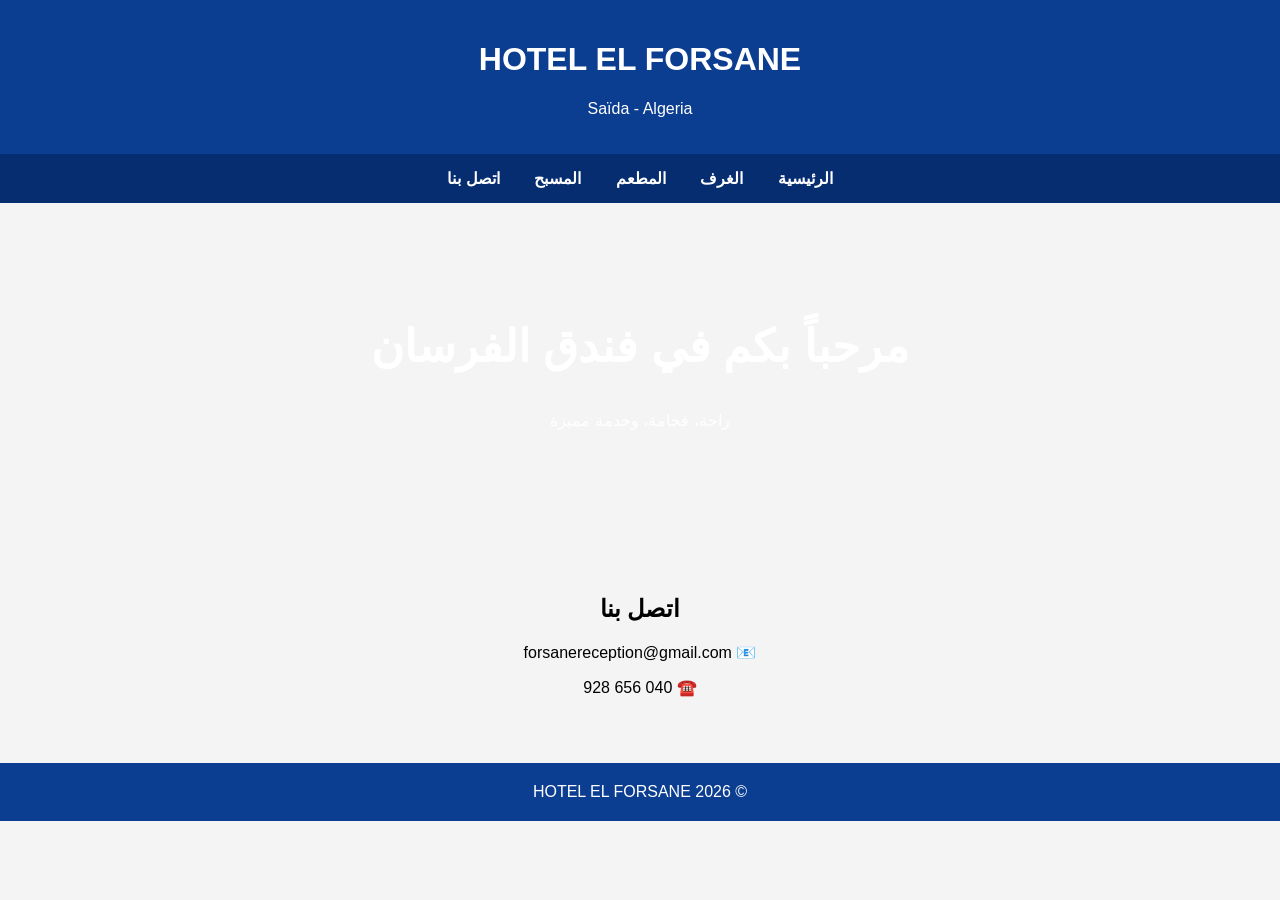
==== index.html @ 18ffa5e2 "Create index.html" ====
<!DOCTYPE html>
<html lang="ar" dir="rtl">
<head>
<meta charset="UTF-8">
<meta name="viewport" content="width=device-width, initial-scale=1.0">
<title>HOTEL EL FORSANE</title>

<style>
body{
margin:0;
font-family:Arial,sans-serif;
background:#f4f4f4;
}

header{
background:#0b3d91;
color:white;
padding:20px;
text-align:center;
}

nav{
background:#062d6f;
padding:15px;
text-align:center;
}

nav a{
color:white;
text-decoration:none;
margin:15px;
font-weight:bold;
}

.hero{
padding:80px 20px;
background:url('https://images.unsplash.com/photo-1566073771259-6a8506099945?w=1600') center/cover;
color:white;
text-align:center;
}

.hero h1{
font-size:45px;
}

.section{
padding:50px 20px;
text-align:center;
}

footer{
background:#0b3d91;
color:white;
padding:20px;
text-align:center;
}
</style>

</head>

<body>

<header>
<h1>HOTEL EL FORSANE</h1>
<p>Saïda - Algeria</p>
</header>

<nav>
<a href="#">الرئيسية</a>
<a href="#">الغرف</a>
<a href="#">المطعم</a>
<a href="#">المسبح</a>
<a href="#">اتصل بنا</a>
</nav>

<section class="hero">
<h1>مرحباً بكم في فندق الفرسان</h1>
<p>راحة، فخامة، وخدمة مميزة</p>
</section>

<section class="section">
<h2>اتصل بنا</h2>

<p>📧 forsanereception@gmail.com</p>

<p>☎️ 040 656 928</p>

</section>

<footer>

© HOTEL EL FORSANE 2026

</footer>

</body>
</html>
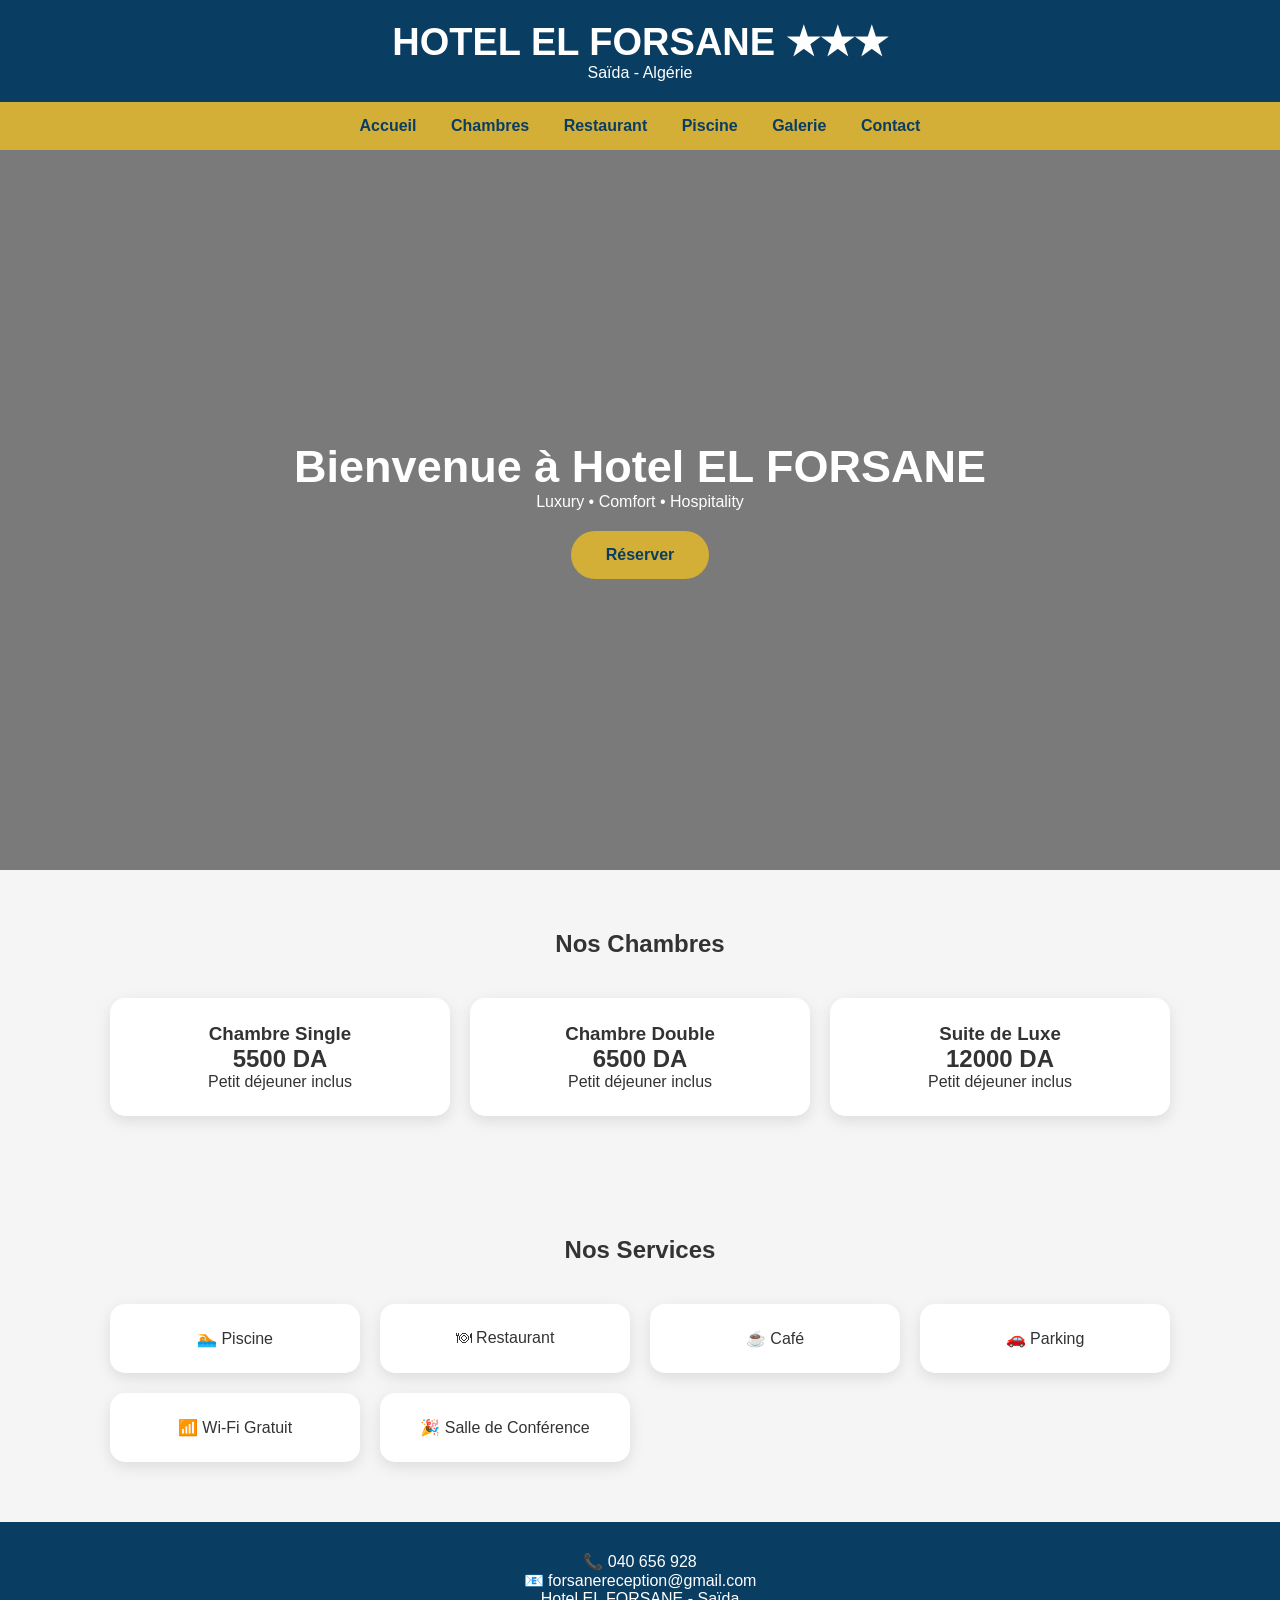
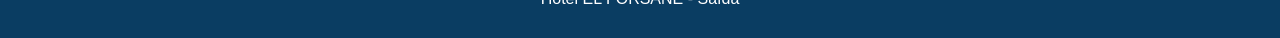
==== commit c56308c5: "Update index.html" ====
--- a/index.html
+++ b/index.html
@@ -1,57 +1,99 @@
 <!DOCTYPE html>
-<html lang="ar" dir="rtl">
+<html lang="fr">
 <head>
 <meta charset="UTF-8">
 <meta name="viewport" content="width=device-width, initial-scale=1.0">
-<title>HOTEL EL FORSANE</title>
+<title>Hotel EL FORSANE</title>
 
 <style>
+*{
+margin:0;
+padding:0;
+box-sizing:border-box;
+font-family:Arial,sans-serif;
+}
+
 body{
-margin:0;
-font-family:Arial,sans-serif;
-background:#f4f4f4;
+background:#f5f5f5;
+color:#333;
 }
 
 header{
-background:#0b3d91;
+background:#0A3D62;
 color:white;
 padding:20px;
 text-align:center;
 }
 
+header h1{
+font-size:38px;
+}
+
 nav{
-background:#062d6f;
+background:#D4AF37;
 padding:15px;
 text-align:center;
 }
 
 nav a{
-color:white;
+color:#0A3D62;
 text-decoration:none;
 margin:15px;
 font-weight:bold;
 }
 
 .hero{
-padding:80px 20px;
-background:url('https://images.unsplash.com/photo-1566073771259-6a8506099945?w=1600') center/cover;
+background:linear-gradient(rgba(0,0,0,.5),rgba(0,0,0,.5)),
+url("https://images.unsplash.com/photo-1566073771259-6a8506099945?w=1600");
+background-size:cover;
+background-position:center;
+height:80vh;
+display:flex;
+justify-content:center;
+align-items:center;
+flex-direction:column;
 color:white;
 text-align:center;
 }
 
-.hero h1{
+.hero h2{
 font-size:45px;
 }
 
-.section{
-padding:50px 20px;
+.btn{
+background:#D4AF37;
+padding:15px 35px;
+color:#0A3D62;
+text-decoration:none;
+margin-top:20px;
+border-radius:30px;
+font-weight:bold;
+}
+
+section{
+padding:60px 20px;
+max-width:1100px;
+margin:auto;
+}
+
+.cards{
+display:grid;
+grid-template-columns:repeat(auto-fit,minmax(250px,1fr));
+gap:20px;
+}
+
+.card{
+background:white;
+padding:25px;
+border-radius:15px;
+box-shadow:0 5px 15px rgba(0,0,0,.1);
 text-align:center;
 }
 
 footer{
-background:#0b3d91;
+background:#0A3D62;
 color:white;
-padding:20px;
+padding:30px;
 text-align:center;
 }
 </style>
@@ -61,37 +103,110 @@
 <body>
 
 <header>
-<h1>HOTEL EL FORSANE</h1>
-<p>Saïda - Algeria</p>
+
+<h1>HOTEL EL FORSANE ★★★</h1>
+
+<p>Saïda - Algérie</p>
+
 </header>
 
 <nav>
-<a href="#">الرئيسية</a>
-<a href="#">الغرف</a>
-<a href="#">المطعم</a>
-<a href="#">المسبح</a>
-<a href="#">اتصل بنا</a>
+
+<a href="#">Accueil</a>
+
+<a href="#">Chambres</a>
+
+<a href="#">Restaurant</a>
+
+<a href="#">Piscine</a>
+
+<a href="#">Galerie</a>
+
+<a href="#">Contact</a>
+
 </nav>
 
-<section class="hero">
-<h1>مرحباً بكم في فندق الفرسان</h1>
-<p>راحة، فخامة، وخدمة مميزة</p>
+<div class="hero">
+
+<h2>Bienvenue à Hotel EL FORSANE</h2>
+
+<p>Luxury • Comfort • Hospitality</p>
+
+<a class="btn">Réserver</a>
+
+</div>
+
+<section>
+
+<h2 style="text-align:center;margin-bottom:40px;">Nos Chambres</h2>
+
+<div class="cards">
+
+<div class="card">
+
+<h3>Chambre Single</h3>
+
+<h2>5500 DA</h2>
+
+<p>Petit déjeuner inclus</p>
+
+</div>
+
+<div class="card">
+
+<h3>Chambre Double</h3>
+
+<h2>6500 DA</h2>
+
+<p>Petit déjeuner inclus</p>
+
+</div>
+
+<div class="card">
+
+<h3>Suite de Luxe</h3>
+
+<h2>12000 DA</h2>
+
+<p>Petit déjeuner inclus</p>
+
+</div>
+
+</div>
+
 </section>
 
-<section class="section">
-<h2>اتصل بنا</h2>
+<section>
+
+<h2 style="text-align:center;margin-bottom:40px;">Nos Services</h2>
+
+<div class="cards">
+
+<div class="card">🏊 Piscine</div>
+
+<div class="card">🍽 Restaurant</div>
+
+<div class="card">☕ Café</div>
+
+<div class="card">🚗 Parking</div>
+
+<div class="card">📶 Wi-Fi Gratuit</div>
+
+<div class="card">🎉 Salle de Conférence</div>
+
+</div>
+
+</section>
+
+<footer>
+
+<p>📞 040 656 928</p>
 
 <p>📧 forsanereception@gmail.com</p>
 
-<p>☎️ 040 656 928</p>
-
-</section>
-
-<footer>
-
-© HOTEL EL FORSANE 2026
+<p>Hotel EL FORSANE - Saïda</p>
 
 </footer>
 
 </body>
-</html>
+</html>
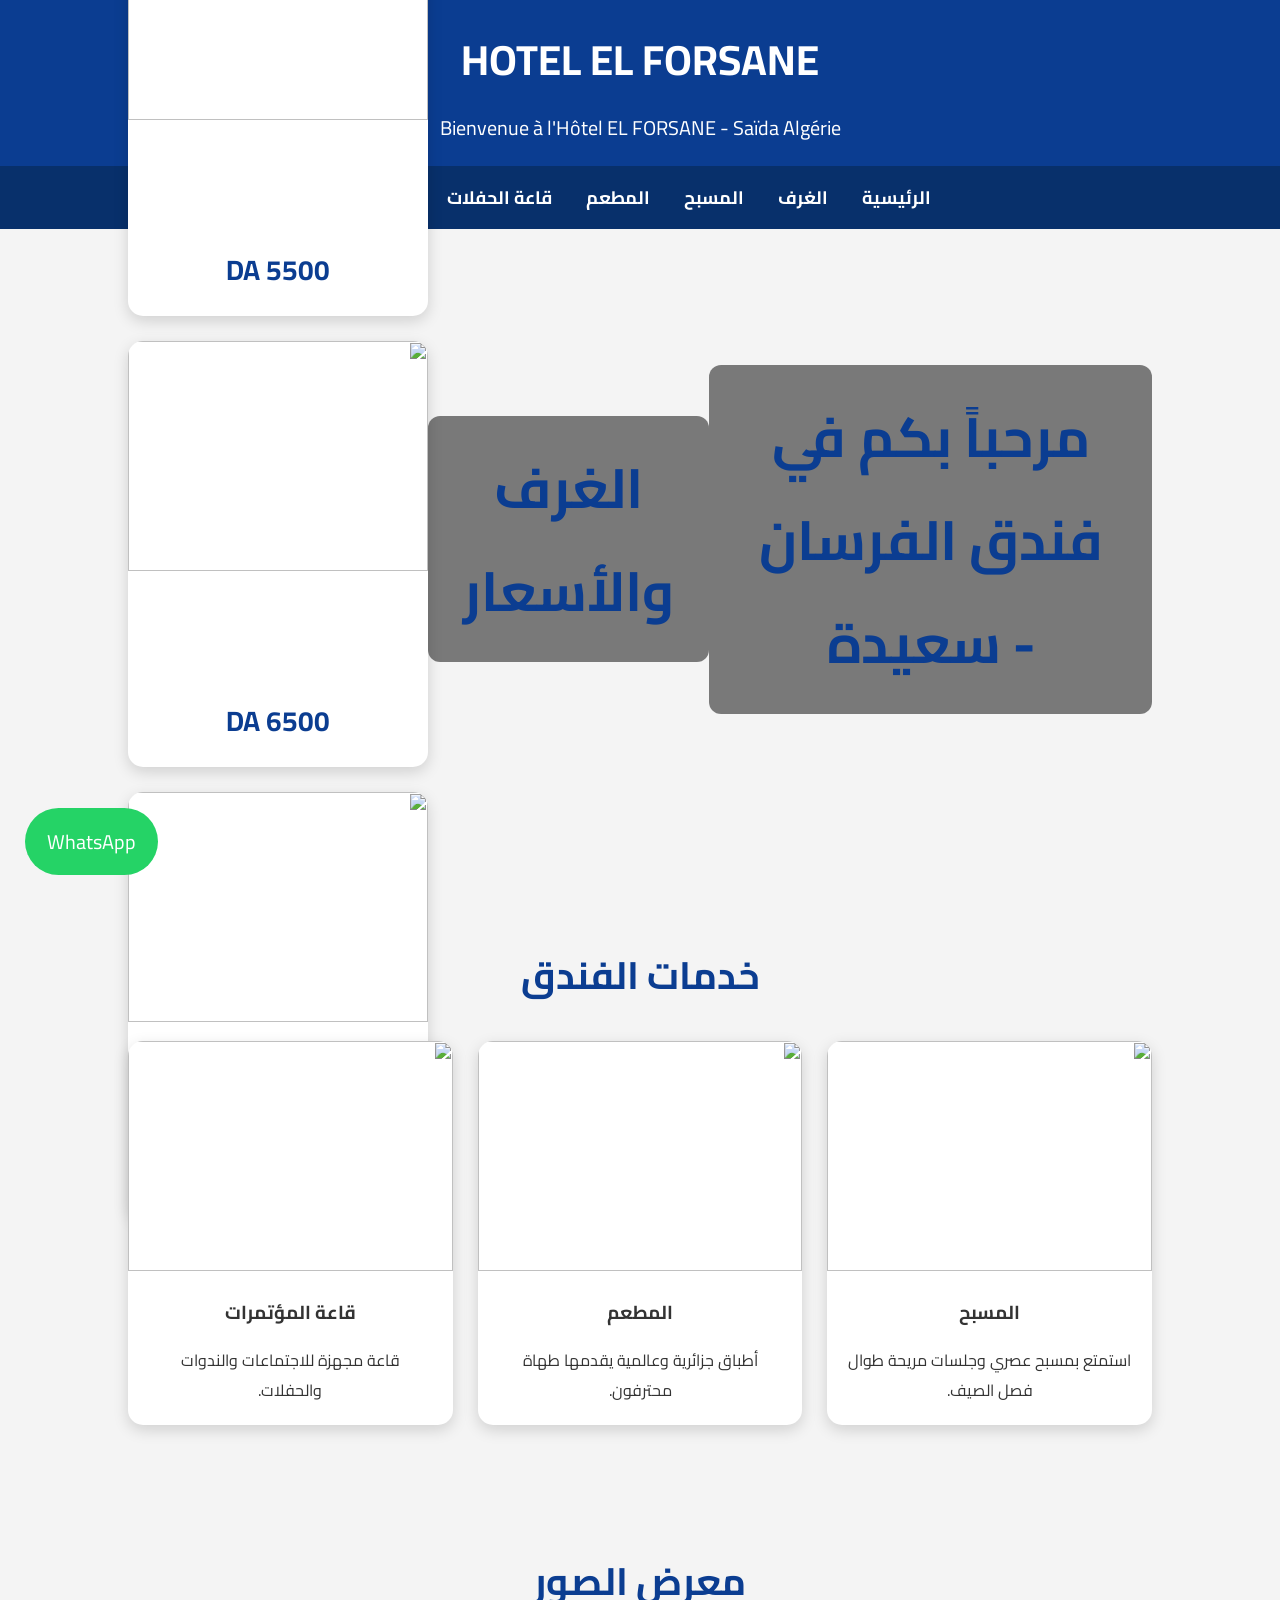
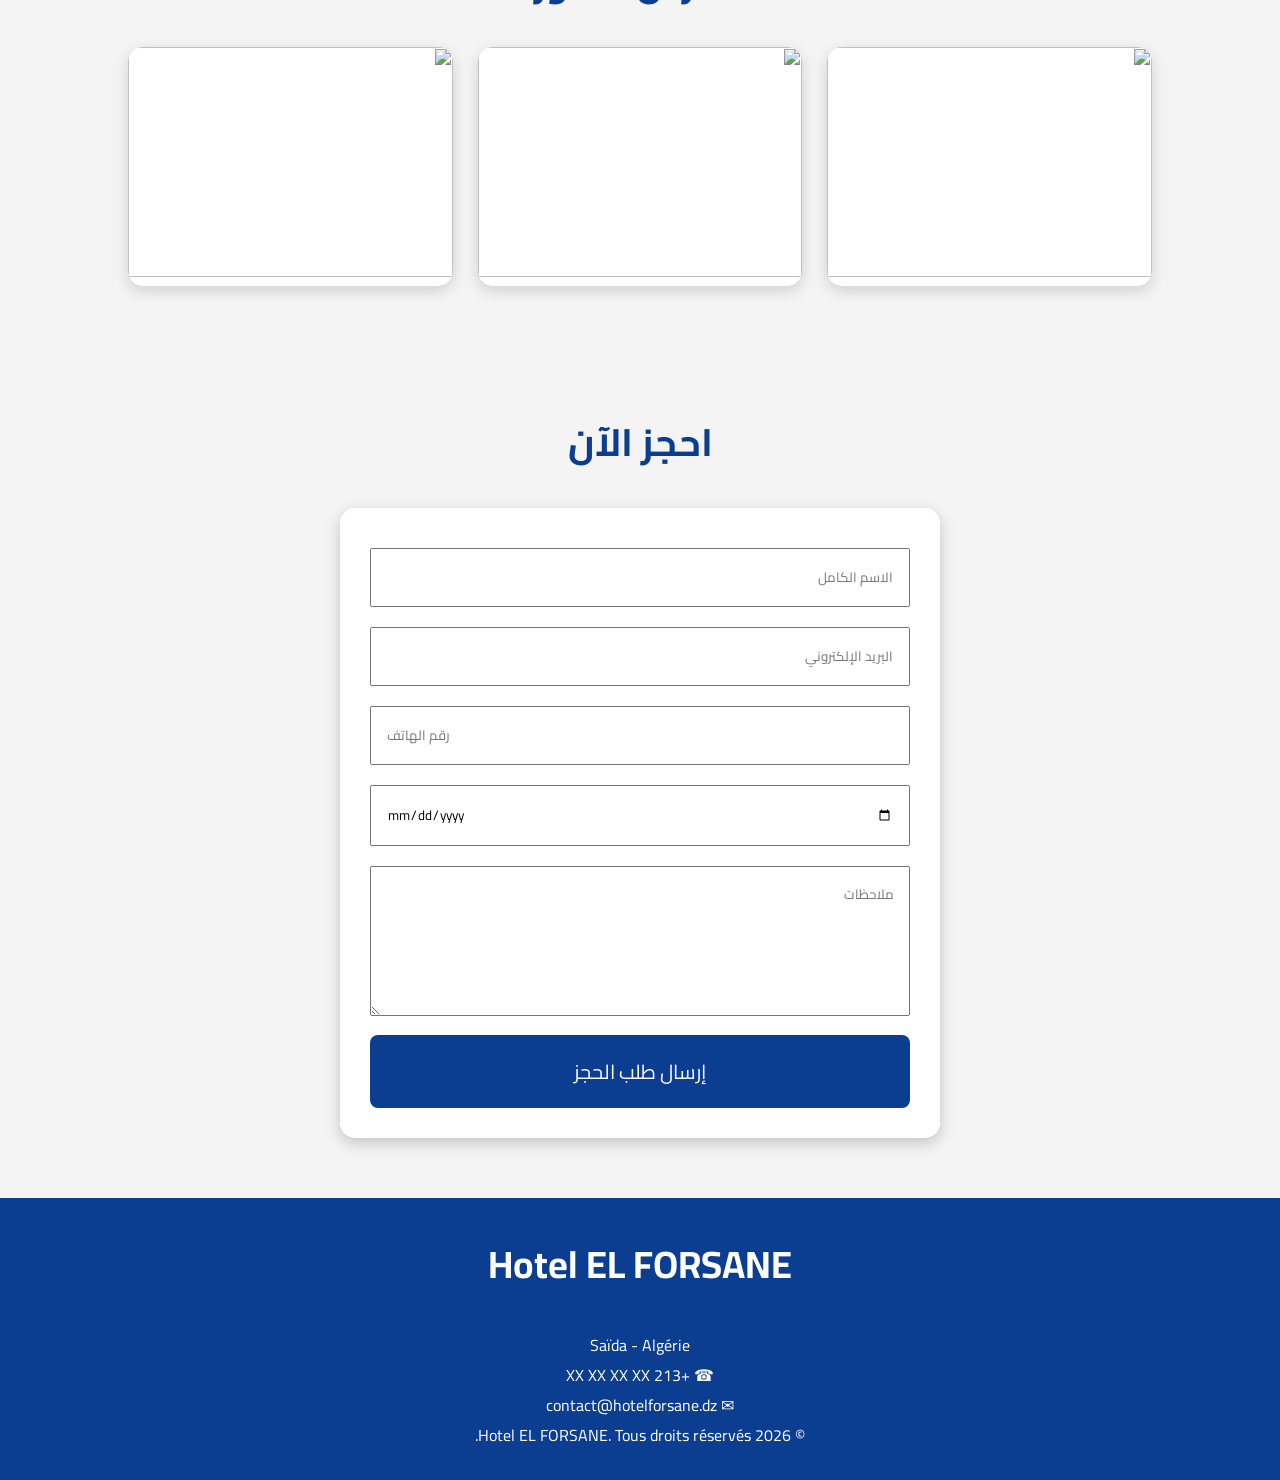
==== commit 97778491: "Update index.html" ====
--- a/index.html
+++ b/index.html
@@ -1,101 +1,147 @@
 <!DOCTYPE html>
-<html lang="fr">
+<html lang="ar" dir="rtl">
+
 <head>
 <meta charset="UTF-8">
 <meta name="viewport" content="width=device-width, initial-scale=1.0">
-<title>Hotel EL FORSANE</title>
+
+<title>Hotel EL FORSANE - Saïda</title>
+
+<link href="https://fonts.googleapis.com/css2?family=Cairo:wght@300;400;700&display=swap" rel="stylesheet">
 
 <style>
+
 *{
 margin:0;
 padding:0;
 box-sizing:border-box;
-font-family:Arial,sans-serif;
+font-family:'Cairo',sans-serif;
 }
 
 body{
-background:#f5f5f5;
+background:#f4f4f4;
 color:#333;
 }
 
 header{
-background:#0A3D62;
+background:#0B3D91;
 color:white;
 padding:20px;
 text-align:center;
 }
 
 header h1{
-font-size:38px;
+font-size:42px;
+}
+
+header p{
+font-size:20px;
+margin-top:10px;
 }
 
 nav{
-background:#D4AF37;
+background:#08306b;
 padding:15px;
 text-align:center;
 }
 
 nav a{
-color:#0A3D62;
+color:white;
 text-decoration:none;
 margin:15px;
+font-size:18px;
 font-weight:bold;
 }
 
 .hero{
-background:linear-gradient(rgba(0,0,0,.5),rgba(0,0,0,.5)),
-url("https://images.unsplash.com/photo-1566073771259-6a8506099945?w=1600");
-background-size:cover;
-background-position:center;
-height:80vh;
+height:650px;
+background:url('images/hotel.jpg') center center/cover;
 display:flex;
 justify-content:center;
 align-items:center;
-flex-direction:column;
-color:white;
-text-align:center;
+text-align:center;
+color:white;
 }
 
 .hero h2{
-font-size:45px;
-}
-
-.btn{
-background:#D4AF37;
-padding:15px 35px;
-color:#0A3D62;
-text-decoration:none;
-margin-top:20px;
-border-radius:30px;
-font-weight:bold;
+font-size:55px;
+background:rgba(0,0,0,.5);
+padding:20px 35px;
+border-radius:12px;
 }
 
 section{
-padding:60px 20px;
-max-width:1100px;
-margin:auto;
+padding:60px 10%;
+}
+
+h2{
+text-align:center;
+margin-bottom:30px;
+color:#0B3D91;
+font-size:38px;
 }
 
 .cards{
 display:grid;
-grid-template-columns:repeat(auto-fit,minmax(250px,1fr));
-gap:20px;
+grid-template-columns:repeat(auto-fit,minmax(300px,1fr));
+gap:25px;
 }
 
 .card{
 background:white;
-padding:25px;
 border-radius:15px;
-box-shadow:0 5px 15px rgba(0,0,0,.1);
+overflow:hidden;
+box-shadow:0 5px 15px rgba(0,0,0,.15);
+transition:.3s;
+}
+
+.card:hover{
+transform:translateY(-10px);
+}
+
+.card img{
+width:100%;
+height:230px;
+object-fit:cover;
+}
+
+.card h3{
+padding:15px;
+text-align:center;
+}
+
+.card p{
+padding:0 20px 20px;
+text-align:center;
+}
+
+.price{
+font-size:28px;
+font-weight:bold;
+color:#0B3D91;
+padding-bottom:20px;
 text-align:center;
 }
 
 footer{
-background:#0A3D62;
+background:#0B3D91;
 color:white;
 padding:30px;
 text-align:center;
 }
+
+.whatsapp{
+position:fixed;
+bottom:25px;
+left:25px;
+background:#25D366;
+color:white;
+padding:15px 22px;
+border-radius:50px;
+font-size:20px;
+text-decoration:none;
+}
+
 </style>
 
 </head>
@@ -104,109 +150,154 @@
 
 <header>
 
-<h1>HOTEL EL FORSANE ★★★</h1>
+<h1>HOTEL EL FORSANE</h1>
+
+<p>Bienvenue à l'Hôtel EL FORSANE - Saïda Algérie</p>
+
+</header>
+
+<nav>
+
+<a href="#">الرئيسية</a>
+
+<a href="#">الغرف</a>
+
+<a href="#">المسبح</a>
+
+<a href="#">المطعم</a>
+
+<a href="#">قاعة الحفلات</a>
+
+<a href="#">اتصل بنا</a>
+
+</nav>
+
+<section class="hero">
+
+<h2>مرحباً بكم في فندق الفرسان - سعيدة</h2>
+
+
+</<section>
+
+<h2>الغرف والأسعار</h2>
+
+<div class="cards">
+
+<div class="card">
+<img src="images/single.jpg">
+<h3>غرفة فردية</h3>
+<p>غرفة مريحة مع فطور مجاني.</p>
+<div class="price">5500 DA</div>
+</div>
+
+<div class="card">
+<img src="images/double.jpg">
+<h3>غرفة مزدوجة</h3>
+<p>مثالية للأزواج والعائلات الصغيرة.</p>
+<div class="price">6500 DA</div>
+</div>
+
+<div class="card">
+<img src="images/suite.jpg">
+<h3>جناح فاخر</h3>
+<p>إقامة فاخرة مع جميع وسائل الراحة.</p>
+<div class="price">12000 DA</div>
+</div>
+
+</div>
+
+</section>
+
+<section>
+
+<h2>خدمات الفندق</h2>
+
+<div class="cards">
+
+<div class="card">
+<img src="images/pool.jpg">
+<h3>المسبح</h3>
+<p>استمتع بمسبح عصري وجلسات مريحة طوال فصل الصيف.</p>
+</div>
+
+<div class="card">
+<img src="images/restaurant.jpg">
+<h3>المطعم</h3>
+<p>أطباق جزائرية وعالمية يقدمها طهاة محترفون.</p>
+</div>
+
+<div class="card">
+<img src="images/conference.jpg">
+<h3>قاعة المؤتمرات</h3>
+<p>قاعة مجهزة للاجتماعات والندوات والحفلات.</p>
+</div>
+
+</div>
+
+</section><section>
+
+<h2>معرض الصور</h2>
+
+<div class="cards">
+
+<div class="card">
+<img src="images/hotel1.jpg">
+</div>
+
+<div class="card">
+<img src="images/hotel2.jpg">
+</div>
+
+<div class="card">
+<img src="images/hotel3.jpg">
+</div>
+
+</div>
+
+</section>
+
+<section>
+
+<h2>احجز الآن</h2>
+
+<form style="max-width:600px;margin:auto;background:#fff;padding:30px;border-radius:15px;box-shadow:0 5px 15px rgba(0,0,0,.2);">
+
+<input type="text" placeholder="الاسم الكامل" style="width:100%;padding:15px;margin:10px 0;">
+
+<input type="email" placeholder="البريد الإلكتروني" style="width:100%;padding:15px;margin:10px 0;">
+
+<input type="tel" placeholder="رقم الهاتف" style="width:100%;padding:15px;margin:10px 0;">
+
+<input type="date" style="width:100%;padding:15px;margin:10px 0;">
+
+<textarea placeholder="ملاحظات" style="width:100%;padding:15px;margin:10px 0;height:150px;"></textarea>
+
+<button style="width:100%;padding:18px;background:#0B3D91;color:#fff;font-size:20px;border:none;border-radius:8px;cursor:pointer;">
+إرسال طلب الحجز
+</button>
+
+</form>
+
+</section>
+
+<footer>
+
+<h2 style="color:white;">Hotel EL FORSANE</h2>
 
 <p>Saïda - Algérie</p>
 
-</header>
-
-<nav>
-
-<a href="#">Accueil</a>
-
-<a href="#">Chambres</a>
-
-<a href="#">Restaurant</a>
-
-<a href="#">Piscine</a>
-
-<a href="#">Galerie</a>
-
-<a href="#">Contact</a>
-
-</nav>
-
-<div class="hero">
-
-<h2>Bienvenue à Hotel EL FORSANE</h2>
-
-<p>Luxury • Comfort • Hospitality</p>
-
-<a class="btn">Réserver</a>
-
-</div>
-
-<section>
-
-<h2 style="text-align:center;margin-bottom:40px;">Nos Chambres</h2>
-
-<div class="cards">
-
-<div class="card">
-
-<h3>Chambre Single</h3>
-
-<h2>5500 DA</h2>
-
-<p>Petit déjeuner inclus</p>
-
-</div>
-
-<div class="card">
-
-<h3>Chambre Double</h3>
-
-<h2>6500 DA</h2>
-
-<p>Petit déjeuner inclus</p>
-
-</div>
-
-<div class="card">
-
-<h3>Suite de Luxe</h3>
-
-<h2>12000 DA</h2>
-
-<p>Petit déjeuner inclus</p>
-
-</div>
-
-</div>
-
-</section>
-
-<section>
-
-<h2 style="text-align:center;margin-bottom:40px;">Nos Services</h2>
-
-<div class="cards">
-
-<div class="card">🏊 Piscine</div>
-
-<div class="card">🍽 Restaurant</div>
-
-<div class="card">☕ Café</div>
-
-<div class="card">🚗 Parking</div>
-
-<div class="card">📶 Wi-Fi Gratuit</div>
-
-<div class="card">🎉 Salle de Conférence</div>
-
-</div>
-
-</section>
-
-<footer>
-
-<p>📞 040 656 928</p>
-
-<p>📧 forsanereception@gmail.com</p>
-
-<p>Hotel EL FORSANE - Saïda</p>
+<p>☎ +213 XX XX XX XX</p>
+
+<p>✉ contact@hotelforsane.dz</p>
+
+<p>© 2026 Hotel EL FORSANE. Tous droits réservés.</p>
 
 </footer>
 
+<a class="whatsapp" href="https://wa.me/213000000000">
+WhatsApp
+</a>
+
 </body>
+
 </html>
